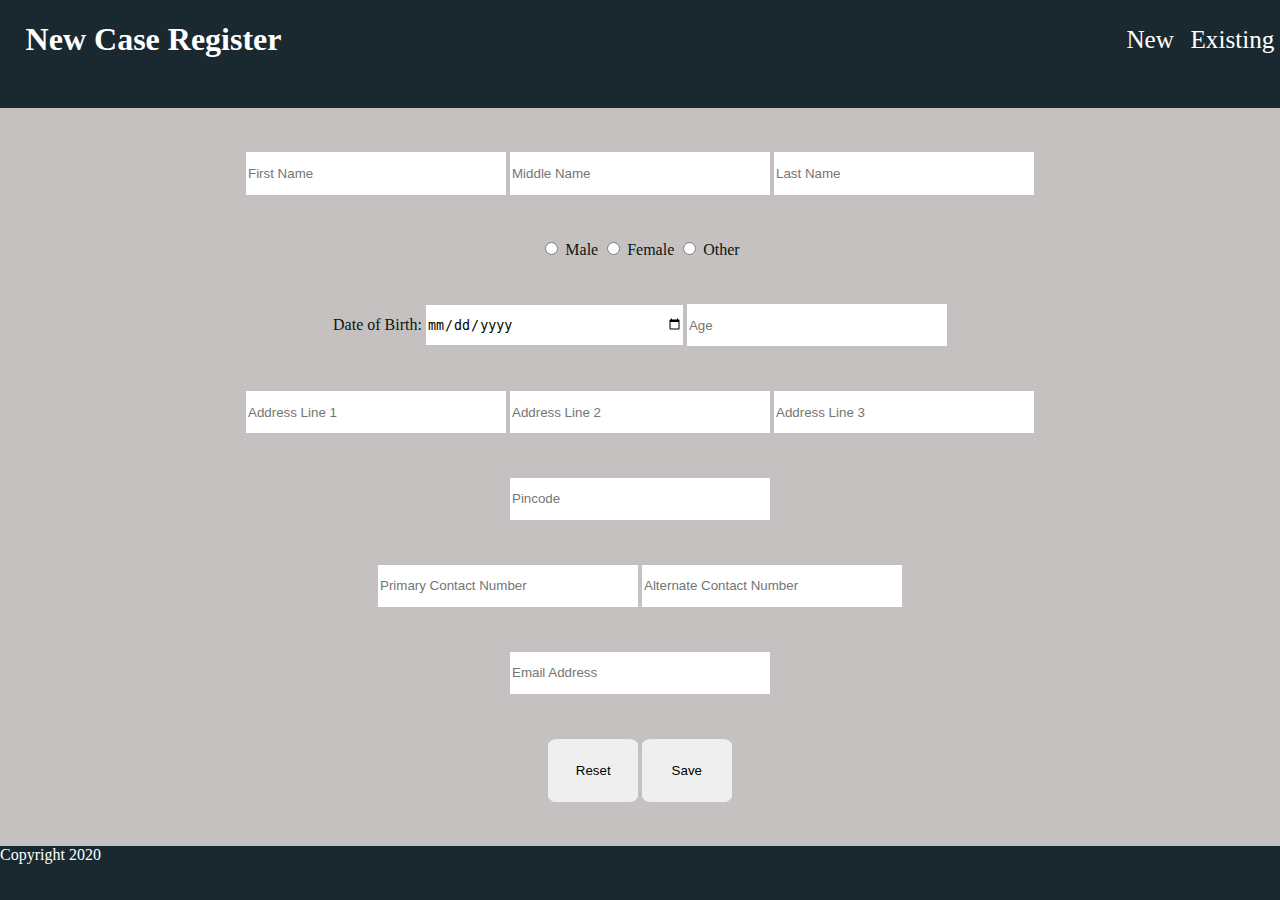
==== index.html @ 7961eff2 "personal details form ui complete" ====
<!DOCTYPE html>
<html>
    <head>
        <title>San Maria Dental Clinic</title>
        <link rel="stylesheet"
            type="text/css"
            href="style.css"/>
    </head>
    <body>
        <section class="header">
            <div class="header-container">
                <h1>New Case Register</h1>
                <div class="page-nav-container">
                    <a href="index.html">New</a>
                    <a href="existing-case.html">Existing</a>
                </div>
            </div>    
        </section>

        <section class="content">
            <form action="/index.html" class="form-container">
                <div class="name-container form-container-item">
                    <input type="text" name="first-name" placeholder="First Name"/>
                    <input type="text" name="middle-name" placeholder="Middle Name"/>
                    <input type="text" name="last-name" placeholder="Last Name"/>
                </div>
                <div class="gender-container form-container-item">
                    <input type="radio" name="gender" id="male" value="male">
                    <label for="male">Male </label>
                    <input type="radio" name="gender" id="female" value="female">
                    <label for="female">Female </label>
                    <input type="radio" name="gender" id="other" value="other">
                    <label for="other">Other</label>
                </div>
                <div class="dob-container form-container-item">
                    <label for="dob">Date of Birth:</label>
                    <input type="date" name="dob" id="dob">
                    <input type="number" name="age" placeholder="Age" min="0" max="150">

                </div>

                <div class="address-container form-container-item">
                    <input type="text" name="address-one" placeholder="Address Line 1">
                    <input type="text" name="address-two" placeholder="Address Line 2">
                    <input type="text" name="address-three" placeholder="Address Line 3">
                </div>
                <div class="form-container-item">
                    <input type="number" name="pin" placeholder="Pincode">
                </div>

                <div class="contact-container form-container-item">
                    <input type="number" name="primary-contact" placeholder="Primary Contact Number" minlength="10">
                    <input type="number" name="alternate-contact" placeholder="Alternate Contact Number" minlength="10">
                </div>
                
                <div class="form-container-item">
                    <input type="text" name="email" placeholder="Email Address">
                </div>

                <div class="form-button-container form-container-item">
                    <button type="reset" name="reset">Reset</button>
                    <button type="submit" name="save">Save</button>
                </div>

            </form>

        </section>

        <section class="footer">
            <span>Copyright 2020</span>

        </section>

    </body>
</html>
---- style.css ----
/* CSS Variables */
:root {
    /*Warm tones*/
    --blackboard: #565656;
    --grain: #D7CEC7;
    --oxblood: #76323F;
    --tan: #C09F80;
    /*Professional and modern tones*/
    --screen:#C5C1C0;
    --steel:#0A1612;
    --denim: #1A2930;
    --marigold: #F7CE3E;
}


body {
    margin: 0;
    width: 100vw;
    height: 100vh;
    color: var(--steel);
}
section.header {
    background-color: var(--denim);
    width: auto;
    height: 12%;
    padding: 0 2% 0 2%;
    color: white;
}
.header-container {
    display: flex;
    flex-flow: row wrap;
    justify-content: space-between;
    align-items: center;
}

.page-nav-container {
    display: flex;
    flex-flow: row wrap;
    justify-content: flex-end;
    align-items: center;
}
.page-nav-container a {
    color: white;
    font-size: 2.8vh;
    width: 5vw;
    font-weight: normal;
    text-decoration: none;
}
.page-nav-container a:active, .page-nav-container a:hover {
    font-weight: 900;
    color: var(--marigold);
}
.page-nav-container a:visited {
    /* color: var(--marigold); */
}

section.content {
    background-color: var(--screen);/* #fffdfa;*/
    height: 82%;
    width: 100%;
}

.form-container {
    display: flex;
    flex-flow: column wrap;
    justify-content: space-evenly;
    align-items: center;
    height: 100%;
    /* padding: 3% 0; */
}
.form-container-item input {
    outline: none;
    border: none;
    min-width: 20vw;
    height: 4.5vh;
    /* border-radius: 20%; */
}
.form-container-item input:hover  {
    background-color: var(--marigold);
    font-weight: 700;
}
.form-container-item button {
    outline: none;
    border: none;
    min-width: 7vw;
    min-height: 7vh;
    border-radius: 10%;
}
.form-container-item button:hover  {
    background-color: var(--marigold);
    font-weight: 700;
}
.form-container-item input[type=radio] {
    min-width: 0;
    width: auto;
    height: auto;
}
section.footer {
    background-color: var(--denim);
    height: 6%;
    width: 100%;
    color: white;
}
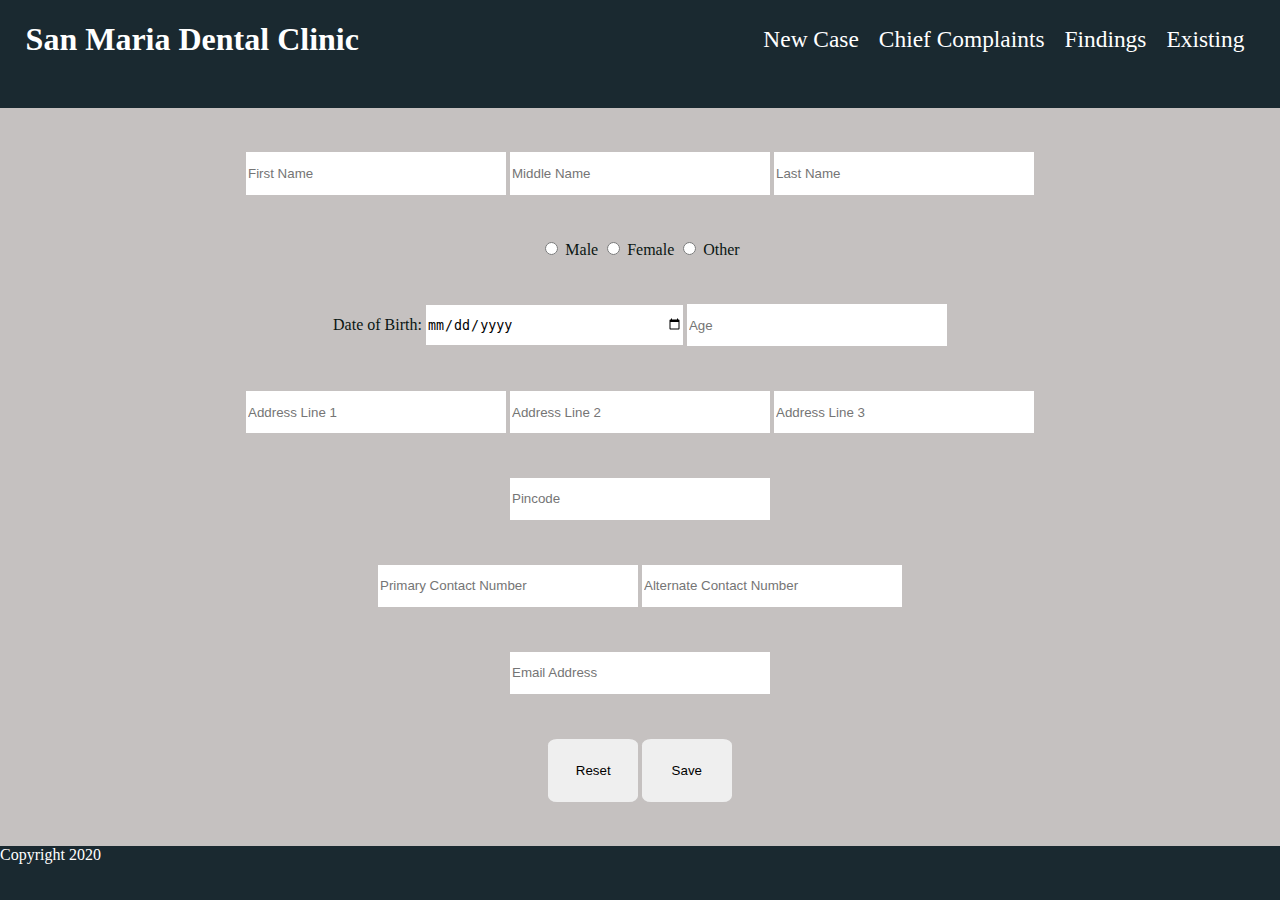
==== commit 936a574e: "started on findings page; done with complaints" ====
--- a/index.html
+++ b/index.html
@@ -5,20 +5,23 @@
         <link rel="stylesheet"
             type="text/css"
             href="style.css"/>
+        <script src="register.js"></script>
     </head>
     <body>
         <section class="header">
             <div class="header-container">
-                <h1>New Case Register</h1>
+                <h1>San Maria Dental Clinic</h1>
                 <div class="page-nav-container">
-                    <a href="index.html">New</a>
+                    <a href="index.html">New Case</a>
+                    <a href="chief-complaints.html">Chief Complaints</a>
+                    <a href="findings.html">Findings</a>
                     <a href="existing-case.html">Existing</a>
                 </div>
             </div>    
         </section>
 
         <section class="content">
-            <form action="/index.html" class="form-container">
+            <form action="/chief-complaints.html" target = "_self" class="form-container">
                 <div class="name-container form-container-item">
                     <input type="text" name="first-name" placeholder="First Name"/>
                     <input type="text" name="middle-name" placeholder="Middle Name"/>
@@ -58,8 +61,8 @@
                 </div>
 
                 <div class="form-button-container form-container-item">
-                    <button type="reset" name="reset">Reset</button>
-                    <button type="submit" name="save">Save</button>
+                    <button type="reset" name="reset" >Reset</button>
+                    <button  name="save">Save</button>
                 </div>
 
             </form>
--- a/style.css
+++ b/style.css
@@ -41,14 +41,16 @@
 }
 .page-nav-container a {
     color: white;
-    font-size: 2.8vh;
-    width: 5vw;
+    font-size: 2.6vh;
+    width: auto;
     font-weight: normal;
     text-decoration: none;
+    padding: 0 10px;
 }
 .page-nav-container a:active, .page-nav-container a:hover {
-    font-weight: 900;
+    /* font-weight: 900; */
     color: var(--marigold);
+    text-decoration: underline;
 }
 .page-nav-container a:visited {
     /* color: var(--marigold); */
@@ -100,4 +102,60 @@
     height: 6%;
     width: 100%;
     color: white;
+}
+
+/* Page: Chief Complaints */
+
+.patient-info {
+    display: flex;
+    flex-flow: row wrap;
+    justify-content: space-between;
+    align-items: center;
+    padding: 1% 2%;
+}
+.patient-info > div {
+    text-align: right;
+}
+.content {
+    text-align: center;
+}
+.complaints-container {
+    display: flex;
+    flex-flow: column wrap;
+    justify-content: space-evenly;
+    align-items: center;
+    margin-top: 3%;
+}
+.complaints-container .complaint{
+    margin: 1.5%;
+    /* border-radius: 5%; */
+    
+}
+.complaint input {    
+    width: 40vw;
+    height: 5vh;
+}
+.complaint button {    
+    width: 6vw;
+    height: 6vh;
+}
+
+/* Findings page */
+.findings .collapsible {
+    background-color: var(--blackboard);
+    color: white;
+    cursor: pointer;
+    padding: 18px;
+    width: 100%;
+    border: none;
+    text-align: left;
+    outline: none;
+    font-size: 15px;
+}
+
+.findings .content {
+  padding: 0 18px;
+  display: none;
+  overflow: hidden;
+  background-color: var(--tan);
 }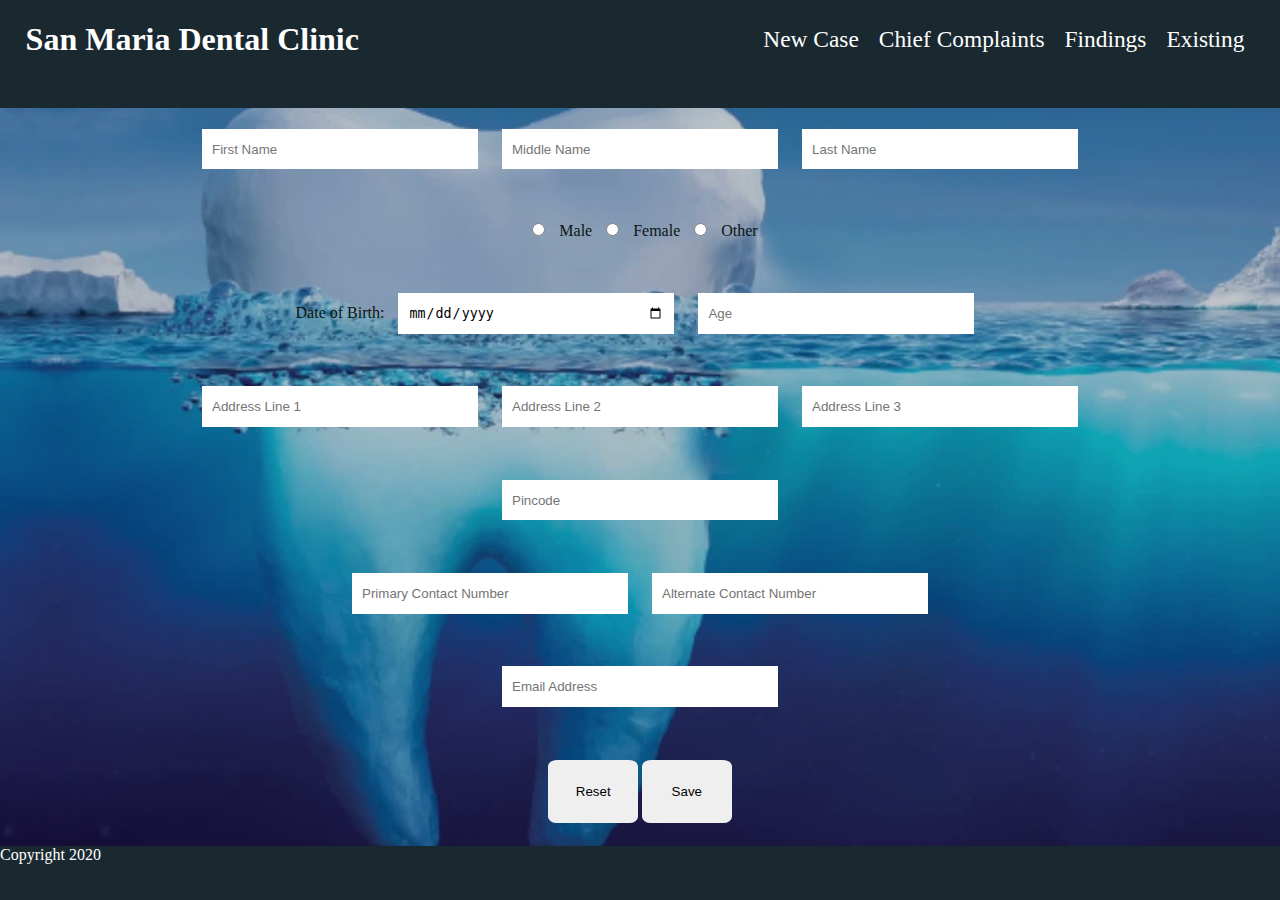
==== commit a2d7cafe: "some ui changes before sharing" ====
--- a/index.html
+++ b/index.html
@@ -21,7 +21,7 @@
         </section>
 
         <section class="content">
-            <form action="/chief-complaints.html" target = "_self" class="form-container">
+            <form class="form-container">
                 <div class="name-container form-container-item">
                     <input type="text" name="first-name" placeholder="First Name"/>
                     <input type="text" name="middle-name" placeholder="Middle Name"/>
@@ -62,7 +62,7 @@
 
                 <div class="form-button-container form-container-item">
                     <button type="reset" name="reset" >Reset</button>
-                    <button  name="save">Save</button>
+                    <button type="button" name="save" onclick="relocate('./chief-complaints.html')">Save</button>
                 </div>
 
             </form>
--- a/style.css
+++ b/style.css
@@ -18,13 +18,16 @@
     width: 100vw;
     height: 100vh;
     color: var(--steel);
+    overflow: hidden;
 }
 section.header {
     background-color: var(--denim);
-    width: auto;
+    width: 96%;
     height: 12%;
     padding: 0 2% 0 2%;
     color: white;
+    position: fixed;
+    top: 0;
 }
 .header-container {
     display: flex;
@@ -58,23 +61,34 @@
 
 section.content {
     background-color: var(--screen);/* #fffdfa;*/
-    height: 82%;
+    height: 83%;
     width: 100%;
+    overflow-y: auto;
+    padding: 5% 0;    
 }
 
 .form-container {
     display: flex;
     flex-flow: column wrap;
-    justify-content: space-evenly;
+    justify-content: space-around;
     align-items: center;
     height: 100%;
-    /* padding: 3% 0; */
+    background-size: cover;
+    background-repeat: no-repeat;
+    background-attachment: fixed;
+    background-image: url('./images/dental.jpg');
+    background-color: rgba(100,100,100);
+    background-blend-mode: overlay;
+
+    padding: 3% 0;
 }
 .form-container-item input {
     outline: none;
     border: none;
     min-width: 20vw;
     height: 4.5vh;
+    padding: 0 10px;
+    margin: 0 10px;
     /* border-radius: 20%; */
 }
 .form-container-item input:hover  {
@@ -102,6 +116,8 @@
     height: 6%;
     width: 100%;
     color: white;
+    position: fixed;
+    bottom: 0;
 }
 
 /* Page: Chief Complaints */
@@ -116,7 +132,7 @@
 .patient-info > div {
     text-align: right;
 }
-.content {
+.content > div.buttons {
     text-align: center;
 }
 .complaints-container {
@@ -153,9 +169,17 @@
     font-size: 15px;
 }
 
-.findings .content {
+.findings .options {
   padding: 0 18px;
   display: none;
   overflow: hidden;
   background-color: var(--tan);
+}
+
+.options ul{
+    list-style: none;
+    padding: 2%;
+}
+.options ul li{
+    padding: 1%;
 }